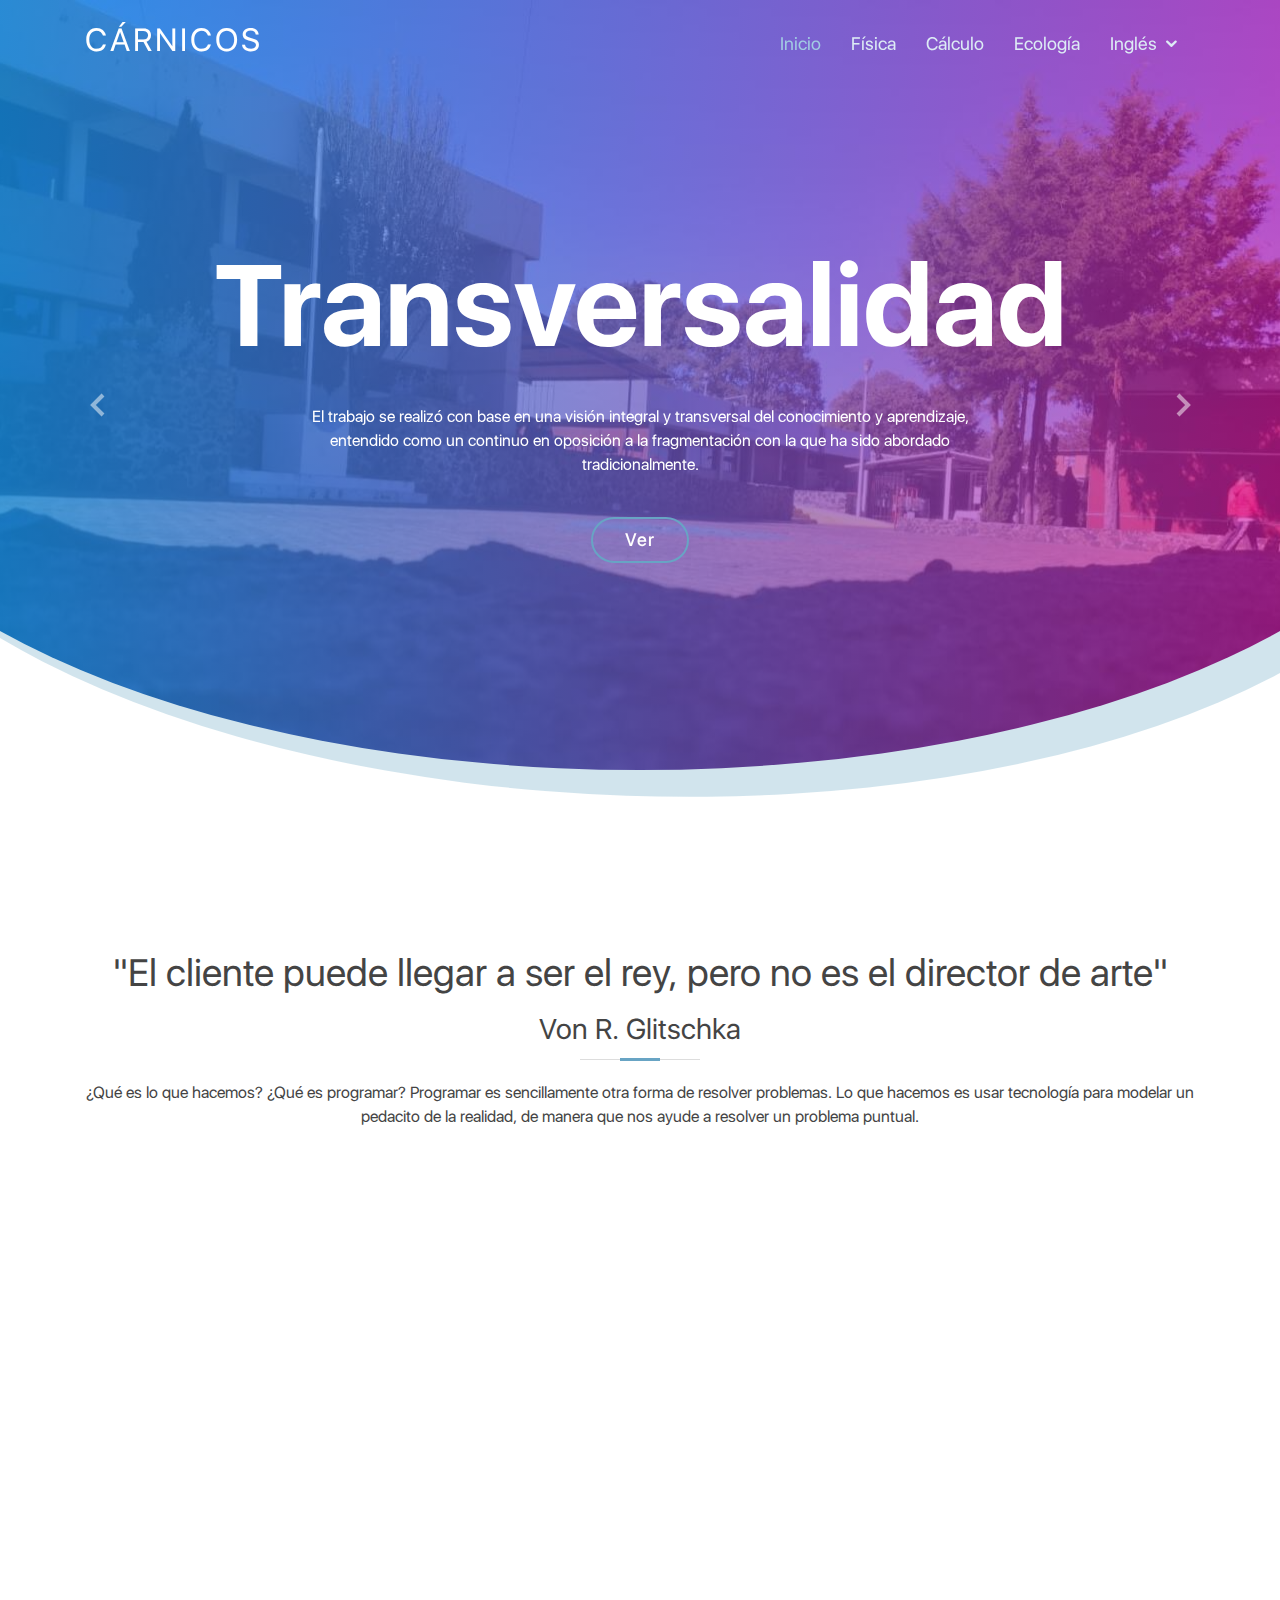
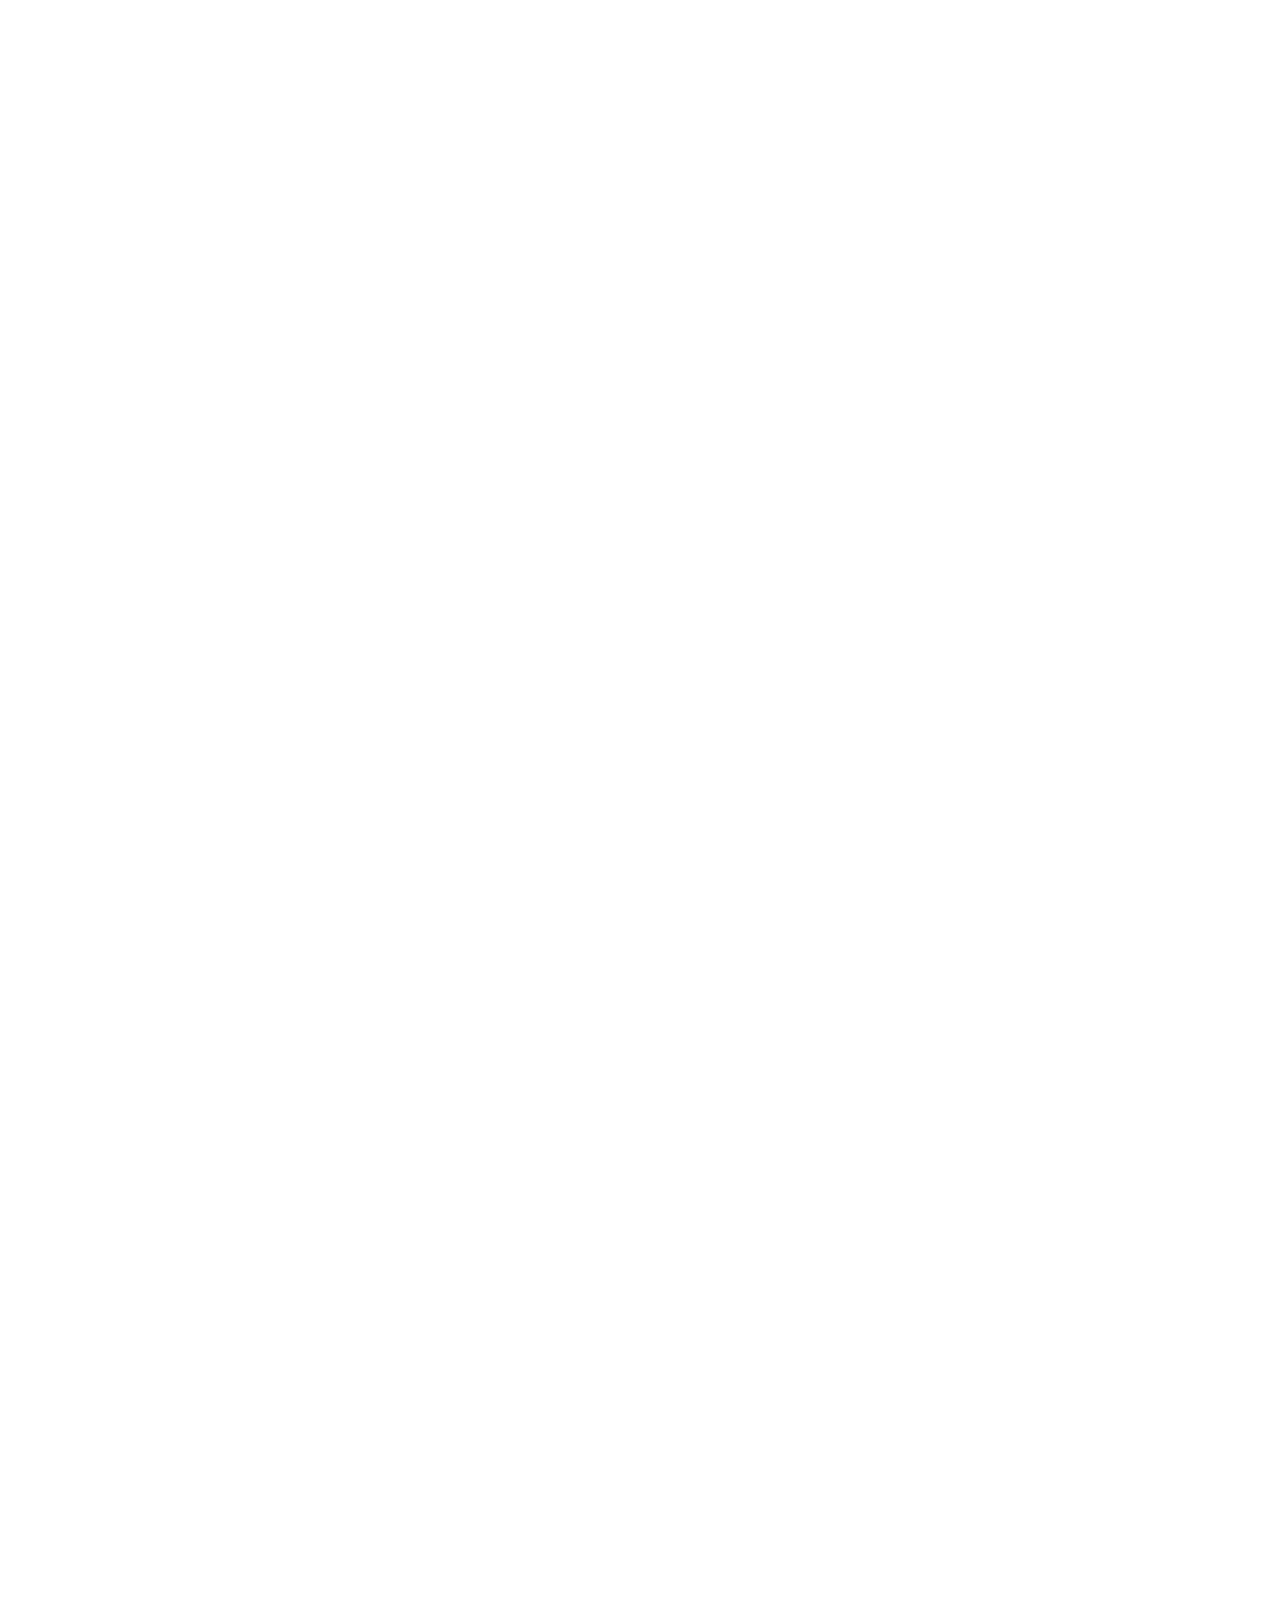
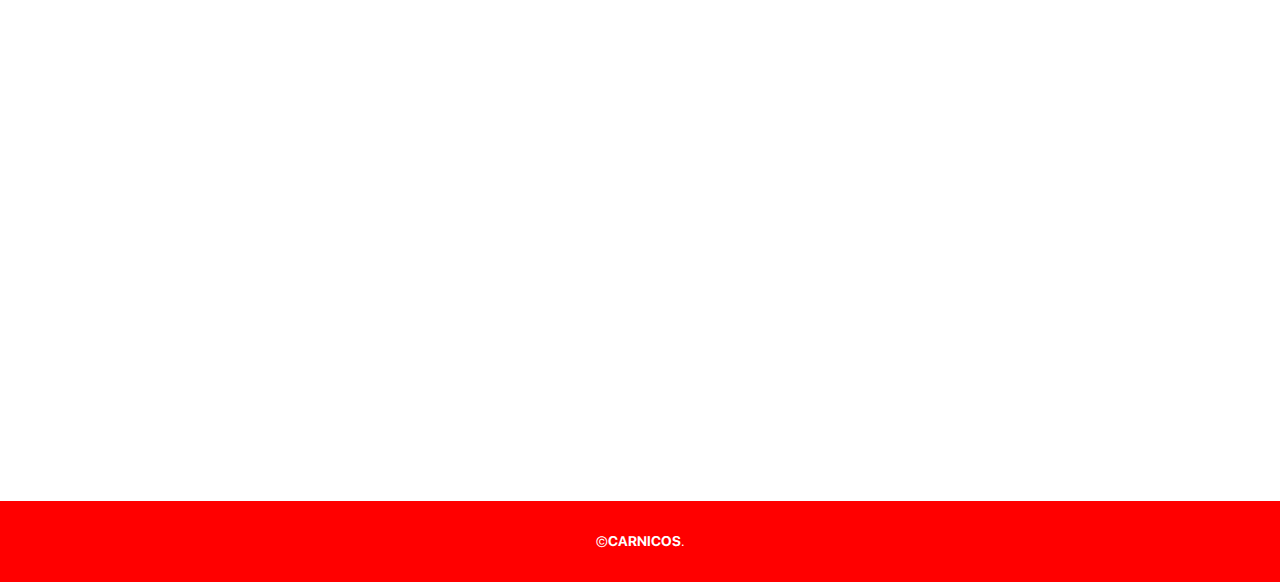
==== index.html @ 95647e9e "Add files via upload" ====
<!DOCTYPE html>
<html lang="es">
<head>
  <meta charset="utf-8">
  <meta name="theme-color" content="#ff0800cc">
  <meta content="width=device-width, initial-scale=1.0" name="viewport">
  <title>CÁRNICOS</title>
  <link href="assets/img/Cet.png" rel="icon">
  <link href="assets/img/apple-touch-icon.png" rel="apple-touch-icon">
  <link href="assets/vendor/bootstrap/css/bootstrap.css" rel="stylesheet">
  <link href="assets/vendor/animate.css/animate.min.css" rel="stylesheet">
  <link href="assets/vendor/icofont/icofont.min.css" rel="stylesheet">
  <link href="assets/vendor/boxicons/css/boxicons.min.css" rel="stylesheet">
  <link href="assets/vendor/venobox/venobox.css" rel="stylesheet">
  <link href="assets/vendor/owl.carousel/assets/owl.carousel.min.css" rel="stylesheet">
  <link href="assets/vendor/aos/aos.css" rel="stylesheet">
  <link href="assets/css/style.css" rel="stylesheet">
</head>
<body>
  <header id="header" class="fixed-top header-transparent">
    <div class="container">
      <div class="logo float-left">
        <h1 class="text-light"><a href="index.html"><span>CÁRNICOS</span></a></h1>
      </div>

      <nav class="nav-menu float-right d-none d-lg-block">
        <ul>
          <li class="active"><a href="index.html">Inicio</a></li>
          <li><a href="fisica.html">Física</a></li>
          <li><a href="cadif.html">Cálculo</a></li>
          <li><a href="ecology.html">Ecología</a></li>
          <li class="drop-down"><a href="#">Inglés</a>
            <ul>
              <li><a href="ingles.html">Inglés</a></li>
              <li><a href="commercial.html">Comercial</a></li>
              <li><a href="table.html">Tabla Comparativa</a></li>
              <li><a href="bloop.html">Blooper's</a></li>
            </ul>
          </li>
        </ul>
      </nav>
    </div>
  </header>
  <section id="hero" class="d-flex justify-cntent-center align-items-center">
    <div id="heroCarousel" class="container carousel carousel-fade" data-ride="carousel">
      <div class="carousel-item active">
        <div class="carousel-container">
          <h2 class="animated fadeInDown">Transversalidad</h2>
          <p class="animated fadeInUp">El trabajo se realizó con base en una visión integral y transversal del conocimiento y
            aprendizaje, entendido como un continuo en oposición a la fragmentación con la que ha sido
            abordado tradicionalmente.</p>
            <a href="carnicos.html" class="btn-get-started animated fadeInUp">Ver</a>
        </div>
      </div>
      <div class="carousel-item">
        <div class="carousel-container">
          <h2 class="animated fadeInDown">Cárnicos</h2>
          <p class="animated fadeInUp">Proyecto transversal de todos los 4tos semestres.</p>
        </div>
      </div>
      <div class="carousel-item">
        <div class="carousel-container">
          <h2 class="animated fadeInDown">CETis 167</h2>
          <p class="animated fadeInUp">Centro de Estudios Tecnológicos Industrial y de Servicio No. 167.</p>
          <a href="http://cetis167edu.com.mx" class="btn-get-started animated fadeInUp">Visitar</a>
        </div>
      </div>
      <a class="carousel-control-prev" href="#heroCarousel" role="button" data-slide="prev">
        <span class="carousel-control-prev-icon bx bx-chevron-left" aria-hidden="true"></span>
        <span class="sr-only">Previous</span>
      </a>
      <a class="carousel-control-next" href="#heroCarousel" role="button" data-slide="next">
        <span class="carousel-control-next-icon bx bx-chevron-right" aria-hidden="true"></span>
        <span class="sr-only">Next</span>
      </a>
    </div>
  </section>
  <main id="main">
    <section class="features">
      <div class="container">
        <div class="section-title">
          <h2>"El cliente puede llegar a ser el rey, pero no es el director de arte" <br><sub>Von R. Glitschka</sub></h2>
          <p>¿Qué es lo que hacemos? ¿Qué es programar?
            Programar es sencillamente otra forma de resolver problemas. Lo que hacemos es usar tecnología para modelar un 
            pedacito de la realidad, de manera que nos ayude a resolver un problema puntual.</p>
        </div>
        <div class="row" data-aos="fade-up">
          <div class="col-md-5">
            <img src="assets/img/features-1.svg" class="img-fluid" alt="">
          </div>
          <div class="col-md-7 pt-4"><br><hr>
            <h3>Programación</h3>
            <p class="font-italic">
              "La idea no es vivir para siempre, es crear algo que sí lo haga" <sub>Andy Warhol</sub>
            </p>
            <ul>  
              <li><i class="icofont-check"></i> Experimenta una alta satisfacción laboral.</li>
              <li><i class="icofont-check"></i> Disfruta de la seguridad laboral.</li><hr>
            </ul>
          </div>
        </div>
        <div class="row" data-aos="fade-up">
          <div class="col-md-5 order-1 order-md-2">
            <img src="assets/img/features-2.svg" class="img-fluid" alt="">
          </div>
          <div class="col-md-7 pt-5 order-2 order-md-1">
            <h3>Preparación de alimentos y bebidas</h3>
            <p class="font-italic">
              "La cocina es un lenguaje mediante el cual se puede expresar armonía, felicidad, belleza, poesía, complejidad, magia, humor, provocación, cultura"
            </p>
            <p>
              El Técnico en Preparación de Alimentos y Bebidas, desarrollará las competencias en: 
              preparación de alimentos y bebidas y servicios integrales, coordinación de eventos 
              turísticos, socioculturales, de negocios y procesos productivos independientes según las 
              necesidades del entorno.
            </p>
          </div>
        </div>
        <div class="row" data-aos="fade-up">
          <div class="col-md-5">
            <img src="assets/img/features-3.svg" class="img-fluid" alt="">
          </div>
          <div class="col-md-7 pt-5">
            <h3>Producción industrial de alimentos</h3>
            <p>El Técnico en Producción Industrial de Alimentos desarrollará las competencias en: proceso 
              de materias primas para la obtención de productos, conservación de alimentos, manejo en equipos 
              de laboratorio para identificación y análisis de alimentos, supervisión de procedimientos alimenticios, 
              permitiendo así el cumplimiento de las normas de calidad, ecología y salud requeridos en la Industria
               de la Transformación
          </div>
        </div>
        <div class="row" data-aos="fade-up">
          <div class="col-md-5 order-1 order-md-2">
            <img src="assets/img/features-4.svg" class="img-fluid" alt="">
          </div>
          <div class="col-md-7 pt-5 order-2 order-md-1">
            <h3>Ofimática</h3>
            <p class="font-italic">
              "No temo a los ordenadores; lo que temo es quedarme sin ellos" <sub>-- Isaac Asimov.</sub>
            </p>
            <p>
              La carrera de Técnico en ofimática ofrece las competencias profesionales que permiten al estudiante
               realizar actividades dirigidas a obtener y gestionar información de manera digital, mediante el uso 
               eficaz y eficiente de los recursos informáticos disponibles con la finalidad de satisfacer las necesidades
                y requerimientos del cliente.
            </p>
          </div>
        </div>
      </div>
    </section>
    <section class="services">
      <div class="container">
        <div class="row">
          <div class="col-md-6 col-lg-3 d-flex align-items-stretch" data-aos="fade-up">
            <div class="icon-box icon-box-pink">
              <div class="icon"><i class="icofont-atom"></i></div>
              <h4 class="title"><a href="">Física</a></h4>
              <p class="description">Formulario con la tabla de magnitudes fundamentales</p>
            </div>
          </div>
          <div class="col-md-6 col-lg-3 d-flex align-items-stretch" data-aos="fade-up" data-aos-delay="200">
            <div class="icon-box icon-box-green">
              <div class="icon"><i class="icofont-math"></i></div>
              <h4 class="title"><a href="">Calculo Diferencial</a></h4>
              <p class="description">Formulario en base a las derivadas e integrales</p>
            </div>
          </div>
          <div class="col-md-6 col-lg-3 d-flex align-items-stretch" data-aos="fade-up" data-aos-delay="200">
            <div class="icon-box icon-box-blue">
              <div class="icon"><i class="icofont-leaf"></i></div>
              <h4 class="title"><a href="">Ecología</a></h4>
              <p class="description">Investigación del "Impacto ambiental ganadero en México (Orientado a Cárnicos)"</p>
            </div>
          </div>
          <div class="col-md-6 col-lg-3 d-flex align-items-stretch" data-aos="fade-up" data-aos-delay="100">
            <div class="icon-box icon-box-cyan">
              <div class="icon"><i class="icofont-racing-flag-alt"></i></div>
              <h4 class="title"><a href="ingles.html">Inglés</a></h4>
              <p class="description">Cuadro comparativo, Comercial, blooper's, utilizando comparatives</p>
            </div>
          </div>
        </div>
      </div>
    </section>
    <section class="services">
      <div class="container">
        <div class="row">
          <div class="col-md-6 col-lg-3 d-flex align-items-stretch" data-aos="fade-up">
            <div class="icon-box icon-box-cyan">
              <div class="icon"><i class="icofont-code"></i></div>
              <h4 class="title"><a href="">Programación</a></h4>
              <p class="description">"La idea no es vivir para siempre, es crear algo que sí lo haga"</p>
            </div>
          </div>
          <div class="col-md-6 col-lg-3 d-flex align-items-stretch" data-aos="fade-up" data-aos-delay="200">
            <div class="icon-box icon-box-blue">
              <div class="icon"><i class="icofont-food-basket"></i></div>
              <h4 class="title"><a href="prinal.html">Preparación de alimentos y bebidas</a></h4>
              <p class="description">"La cocina es un lenguaje mediante el cual se puede expresar magia, humor, provocación, cultura"</p>
            </div>
          </div>
          <div class="col-md-6 col-lg-3 d-flex align-items-stretch" data-aos="fade-up" data-aos-delay="200">
            <div class="icon-box icon-box-green">
              <div class="icon"><i class="icofont-architecture"></i></div>
              <h4 class="title"><a href="">Producción industrial de alimentos</a></h4>
              <p class="description">La vida es una reacción química que sólo requiere de equilibrio</p>
            </div>
          </div>
          <div class="col-md-6 col-lg-3 d-flex align-items-stretch" data-aos="fade-up" data-aos-delay="100">
            <div class="icon-box icon-box-pink">
              <div class="icon"><i class="icofont-computer"></i></div>
              <h4 class="title"><a href="ofim.html">Ofimática</a></h4>
              <p class="description">"No temo a los ordenadores; lo que temo es quedarme sin ellos"</p>
            </div>
          </div>
        </div>
      </div>
    </section>
  </main>
  <footer id="footer" data-aos-easing="ease-in-out" data-aos-duration="500">
    <div class="container">
      <div class="copyright">
        &copy;<strong><span>CARNICOS</span></strong>.
      </div>
    </div>
  </footer>
  <a href="#" class="back-to-top"><i class="icofont-simple-up"></i></a>
  <script src="assets/vendor/jquery/jquery.min.js"></script>
  <script src="assets/vendor/bootstrap/js/bootstrap.bundle.min.js"></script>
  <script src="assets/vendor/jquery.easing/jquery.easing.min.js"></script>
  <script src="assets/vendor/venobox/venobox.min.js"></script>
  <script src="assets/vendor/waypoints/jquery.waypoints.min.js"></script>
  <script src="assets/vendor/counterup/counterup.min.js"></script>
  <script src="assets/vendor/owl.carousel/owl.carousel.min.js"></script>
  <script src="assets/vendor/isotope-layout/isotope.pkgd.min.js"></script>
  <script src="assets/vendor/aos/aos.js"></script>
  <script src="assets/js/main.js"></script>

</body>

</html>
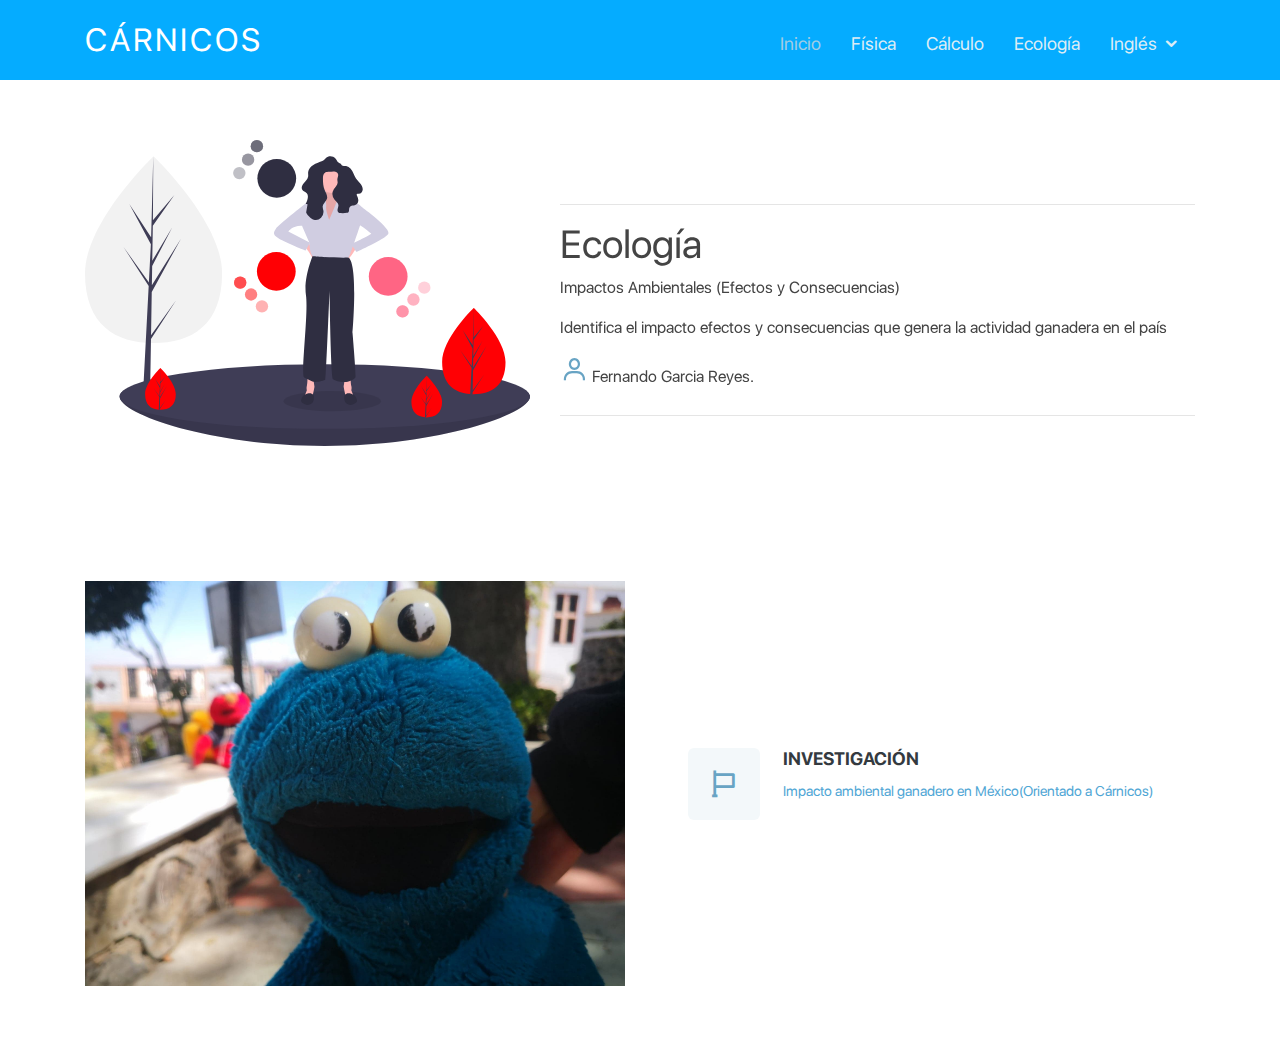
==== commit 59c304dd: "Update index.html" ====
--- a/index.html
+++ b/index.html
@@ -17,7 +17,7 @@
   <link href="assets/css/style.css" rel="stylesheet">
 </head>
 <body>
-  <header id="header" class="fixed-top header-transparent">
+  <header id="header" class="fixed-top header">
     <div class="container">
       <div class="logo float-left">
         <h1 class="text-light"><a href="index.html"><span>CÁRNICOS</span></a></h1>
@@ -41,189 +41,43 @@
       </nav>
     </div>
   </header>
-  <section id="hero" class="d-flex justify-cntent-center align-items-center">
-    <div id="heroCarousel" class="container carousel carousel-fade" data-ride="carousel">
-      <div class="carousel-item active">
-        <div class="carousel-container">
-          <h2 class="animated fadeInDown">Transversalidad</h2>
-          <p class="animated fadeInUp">El trabajo se realizó con base en una visión integral y transversal del conocimiento y
-            aprendizaje, entendido como un continuo en oposición a la fragmentación con la que ha sido
-            abordado tradicionalmente.</p>
-            <a href="carnicos.html" class="btn-get-started animated fadeInUp">Ver</a>
-        </div>
-      </div>
-      <div class="carousel-item">
-        <div class="carousel-container">
-          <h2 class="animated fadeInDown">Cárnicos</h2>
-          <p class="animated fadeInUp">Proyecto transversal de todos los 4tos semestres.</p>
-        </div>
-      </div>
-      <div class="carousel-item">
-        <div class="carousel-container">
-          <h2 class="animated fadeInDown">CETis 167</h2>
-          <p class="animated fadeInUp">Centro de Estudios Tecnológicos Industrial y de Servicio No. 167.</p>
-          <a href="http://cetis167edu.com.mx" class="btn-get-started animated fadeInUp">Visitar</a>
-        </div>
-      </div>
-      <a class="carousel-control-prev" href="#heroCarousel" role="button" data-slide="prev">
-        <span class="carousel-control-prev-icon bx bx-chevron-left" aria-hidden="true"></span>
-        <span class="sr-only">Previous</span>
-      </a>
-      <a class="carousel-control-next" href="#heroCarousel" role="button" data-slide="next">
-        <span class="carousel-control-next-icon bx bx-chevron-right" aria-hidden="true"></span>
-        <span class="sr-only">Next</span>
-      </a>
-    </div>
-  </section>
   <main id="main">
-    <section class="features">
-      <div class="container">
-        <div class="section-title">
-          <h2>"El cliente puede llegar a ser el rey, pero no es el director de arte" <br><sub>Von R. Glitschka</sub></h2>
-          <p>¿Qué es lo que hacemos? ¿Qué es programar?
-            Programar es sencillamente otra forma de resolver problemas. Lo que hacemos es usar tecnología para modelar un 
-            pedacito de la realidad, de manera que nos ayude a resolver un problema puntual.</p>
-        </div>
-        <div class="row" data-aos="fade-up">
-          <div class="col-md-5">
-            <img src="assets/img/features-1.svg" class="img-fluid" alt="">
+      <section class="features">
+          <div class="container">
+            <div class="row" data-aos="fade-up">
+                <div class="col-md-5">
+                  <img src="assets/img/features-8.svg" class="img-fluid" alt="">
+                </div>
+                <div class="col-md-7 pt-4"><br><hr>
+                  <h3>Ecología</h3>
+                <p>Impactos Ambientales (Efectos y Consecuencias)</p>
+                <p>Identifica el impacto efectos y
+                  consecuencias que genera la actividad
+                  ganadera en el país </p>
+                  <ul>
+                    <li><i class="bx bx-user"></i>Fernando Garcia Reyes.</li><hr>
+                  </ul>
+                </div>
+              </div>
           </div>
-          <div class="col-md-7 pt-4"><br><hr>
-            <h3>Programación</h3>
-            <p class="font-italic">
-              "La idea no es vivir para siempre, es crear algo que sí lo haga" <sub>Andy Warhol</sub>
-            </p>
-            <ul>  
-              <li><i class="icofont-check"></i> Experimenta una alta satisfacción laboral.</li>
-              <li><i class="icofont-check"></i> Disfruta de la seguridad laboral.</li><hr>
-            </ul>
+      </section>
+      <section class="why-us section-bg3" data-aos="fade-up" date-aos-delay="200">
+        <div class="container">
+          <div class="row">
+            <div class="col-lg-6 video-box">
+             <a href="https://docs.google.com/document/d/1Q-r9ONNCWfu_FBhyY3zJex_9R5BcoL_VbKIXXZjTY5g/edit?usp=sharing"><img src="assets/img/Comer.png" class="img-fluid" alt=""></a>
+            </div>
+            <div class="col-lg-6 d-flex flex-column justify-content-center p-5">
+              <div class="icon-box">
+                <div class="icon"><i class="bx bx-flag"></i></div>
+                <h4 class="title"><a href="">Investigación</a></h4>
+                <p class="description"><a href="assets/img/media/Morado.pdf">Impacto ambiental ganadero en México(Orientado a Cárnicos)</a></p>
+                
+              </div>
           </div>
         </div>
-        <div class="row" data-aos="fade-up">
-          <div class="col-md-5 order-1 order-md-2">
-            <img src="assets/img/features-2.svg" class="img-fluid" alt="">
-          </div>
-          <div class="col-md-7 pt-5 order-2 order-md-1">
-            <h3>Preparación de alimentos y bebidas</h3>
-            <p class="font-italic">
-              "La cocina es un lenguaje mediante el cual se puede expresar armonía, felicidad, belleza, poesía, complejidad, magia, humor, provocación, cultura"
-            </p>
-            <p>
-              El Técnico en Preparación de Alimentos y Bebidas, desarrollará las competencias en: 
-              preparación de alimentos y bebidas y servicios integrales, coordinación de eventos 
-              turísticos, socioculturales, de negocios y procesos productivos independientes según las 
-              necesidades del entorno.
-            </p>
-          </div>
-        </div>
-        <div class="row" data-aos="fade-up">
-          <div class="col-md-5">
-            <img src="assets/img/features-3.svg" class="img-fluid" alt="">
-          </div>
-          <div class="col-md-7 pt-5">
-            <h3>Producción industrial de alimentos</h3>
-            <p>El Técnico en Producción Industrial de Alimentos desarrollará las competencias en: proceso 
-              de materias primas para la obtención de productos, conservación de alimentos, manejo en equipos 
-              de laboratorio para identificación y análisis de alimentos, supervisión de procedimientos alimenticios, 
-              permitiendo así el cumplimiento de las normas de calidad, ecología y salud requeridos en la Industria
-               de la Transformación
-          </div>
-        </div>
-        <div class="row" data-aos="fade-up">
-          <div class="col-md-5 order-1 order-md-2">
-            <img src="assets/img/features-4.svg" class="img-fluid" alt="">
-          </div>
-          <div class="col-md-7 pt-5 order-2 order-md-1">
-            <h3>Ofimática</h3>
-            <p class="font-italic">
-              "No temo a los ordenadores; lo que temo es quedarme sin ellos" <sub>-- Isaac Asimov.</sub>
-            </p>
-            <p>
-              La carrera de Técnico en ofimática ofrece las competencias profesionales que permiten al estudiante
-               realizar actividades dirigidas a obtener y gestionar información de manera digital, mediante el uso 
-               eficaz y eficiente de los recursos informáticos disponibles con la finalidad de satisfacer las necesidades
-                y requerimientos del cliente.
-            </p>
-          </div>
-        </div>
-      </div>
-    </section>
-    <section class="services">
-      <div class="container">
-        <div class="row">
-          <div class="col-md-6 col-lg-3 d-flex align-items-stretch" data-aos="fade-up">
-            <div class="icon-box icon-box-pink">
-              <div class="icon"><i class="icofont-atom"></i></div>
-              <h4 class="title"><a href="">Física</a></h4>
-              <p class="description">Formulario con la tabla de magnitudes fundamentales</p>
-            </div>
-          </div>
-          <div class="col-md-6 col-lg-3 d-flex align-items-stretch" data-aos="fade-up" data-aos-delay="200">
-            <div class="icon-box icon-box-green">
-              <div class="icon"><i class="icofont-math"></i></div>
-              <h4 class="title"><a href="">Calculo Diferencial</a></h4>
-              <p class="description">Formulario en base a las derivadas e integrales</p>
-            </div>
-          </div>
-          <div class="col-md-6 col-lg-3 d-flex align-items-stretch" data-aos="fade-up" data-aos-delay="200">
-            <div class="icon-box icon-box-blue">
-              <div class="icon"><i class="icofont-leaf"></i></div>
-              <h4 class="title"><a href="">Ecología</a></h4>
-              <p class="description">Investigación del "Impacto ambiental ganadero en México (Orientado a Cárnicos)"</p>
-            </div>
-          </div>
-          <div class="col-md-6 col-lg-3 d-flex align-items-stretch" data-aos="fade-up" data-aos-delay="100">
-            <div class="icon-box icon-box-cyan">
-              <div class="icon"><i class="icofont-racing-flag-alt"></i></div>
-              <h4 class="title"><a href="ingles.html">Inglés</a></h4>
-              <p class="description">Cuadro comparativo, Comercial, blooper's, utilizando comparatives</p>
-            </div>
-          </div>
-        </div>
-      </div>
-    </section>
-    <section class="services">
-      <div class="container">
-        <div class="row">
-          <div class="col-md-6 col-lg-3 d-flex align-items-stretch" data-aos="fade-up">
-            <div class="icon-box icon-box-cyan">
-              <div class="icon"><i class="icofont-code"></i></div>
-              <h4 class="title"><a href="">Programación</a></h4>
-              <p class="description">"La idea no es vivir para siempre, es crear algo que sí lo haga"</p>
-            </div>
-          </div>
-          <div class="col-md-6 col-lg-3 d-flex align-items-stretch" data-aos="fade-up" data-aos-delay="200">
-            <div class="icon-box icon-box-blue">
-              <div class="icon"><i class="icofont-food-basket"></i></div>
-              <h4 class="title"><a href="prinal.html">Preparación de alimentos y bebidas</a></h4>
-              <p class="description">"La cocina es un lenguaje mediante el cual se puede expresar magia, humor, provocación, cultura"</p>
-            </div>
-          </div>
-          <div class="col-md-6 col-lg-3 d-flex align-items-stretch" data-aos="fade-up" data-aos-delay="200">
-            <div class="icon-box icon-box-green">
-              <div class="icon"><i class="icofont-architecture"></i></div>
-              <h4 class="title"><a href="">Producción industrial de alimentos</a></h4>
-              <p class="description">La vida es una reacción química que sólo requiere de equilibrio</p>
-            </div>
-          </div>
-          <div class="col-md-6 col-lg-3 d-flex align-items-stretch" data-aos="fade-up" data-aos-delay="100">
-            <div class="icon-box icon-box-pink">
-              <div class="icon"><i class="icofont-computer"></i></div>
-              <h4 class="title"><a href="ofim.html">Ofimática</a></h4>
-              <p class="description">"No temo a los ordenadores; lo que temo es quedarme sin ellos"</p>
-            </div>
-          </div>
-        </div>
-      </div>
-    </section>
+      </section>
   </main>
-  <footer id="footer" data-aos-easing="ease-in-out" data-aos-duration="500">
-    <div class="container">
-      <div class="copyright">
-        &copy;<strong><span>CARNICOS</span></strong>.
-      </div>
-    </div>
-  </footer>
   <a href="#" class="back-to-top"><i class="icofont-simple-up"></i></a>
   <script src="assets/vendor/jquery/jquery.min.js"></script>
   <script src="assets/vendor/bootstrap/js/bootstrap.bundle.min.js"></script>
@@ -234,8 +88,9 @@
   <script src="assets/vendor/owl.carousel/owl.carousel.min.js"></script>
   <script src="assets/vendor/isotope-layout/isotope.pkgd.min.js"></script>
   <script src="assets/vendor/aos/aos.js"></script>
+  <script src="assets/js/cards.js"></script>
   <script src="assets/js/main.js"></script>
 
 </body>
 
-</html>+</html>
--- a/assets/css/style.css
+++ b/assets/css/style.css
@@ -481,7 +481,9 @@
   background-color: #00f7ff;
   height: 500px;
 }
-
+.sectionbg3{
+  background-color: #fff;
+}
 .section-title {
   text-align: center;
   padding-bottom: 30px;
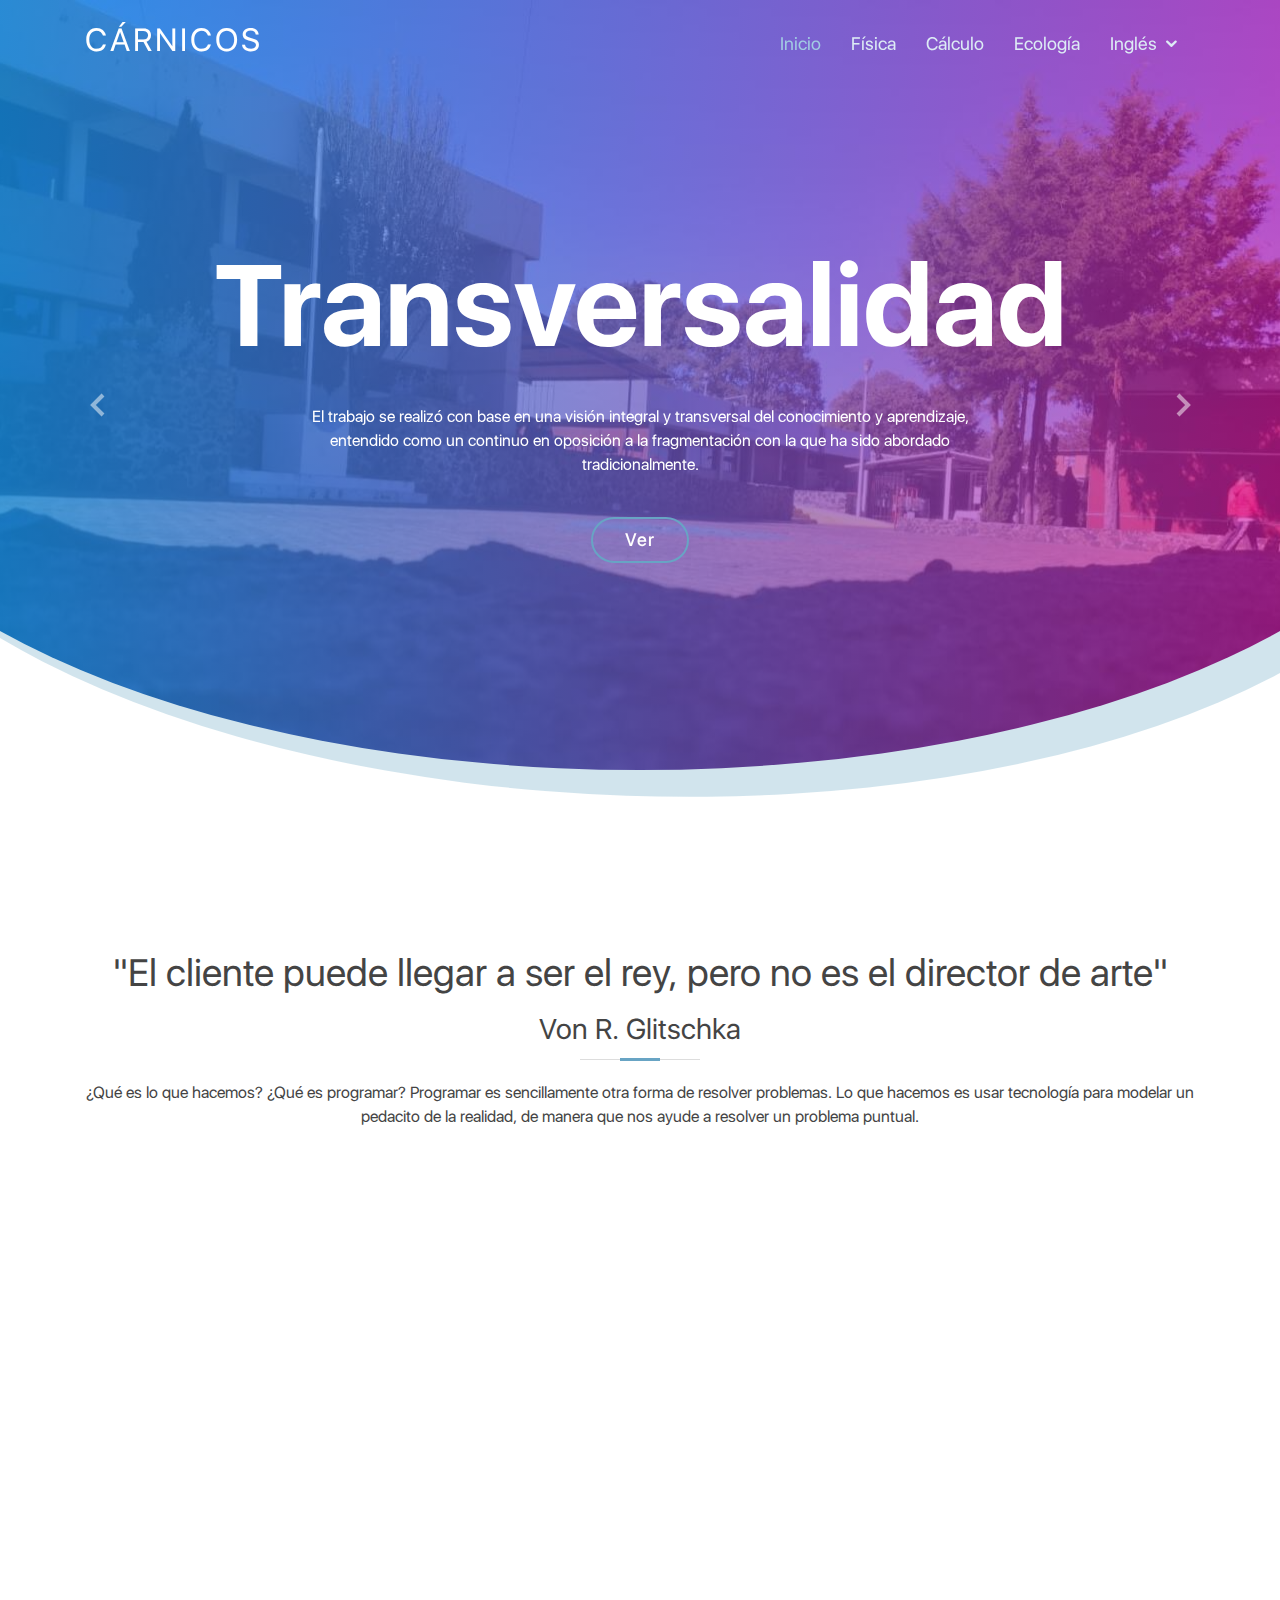
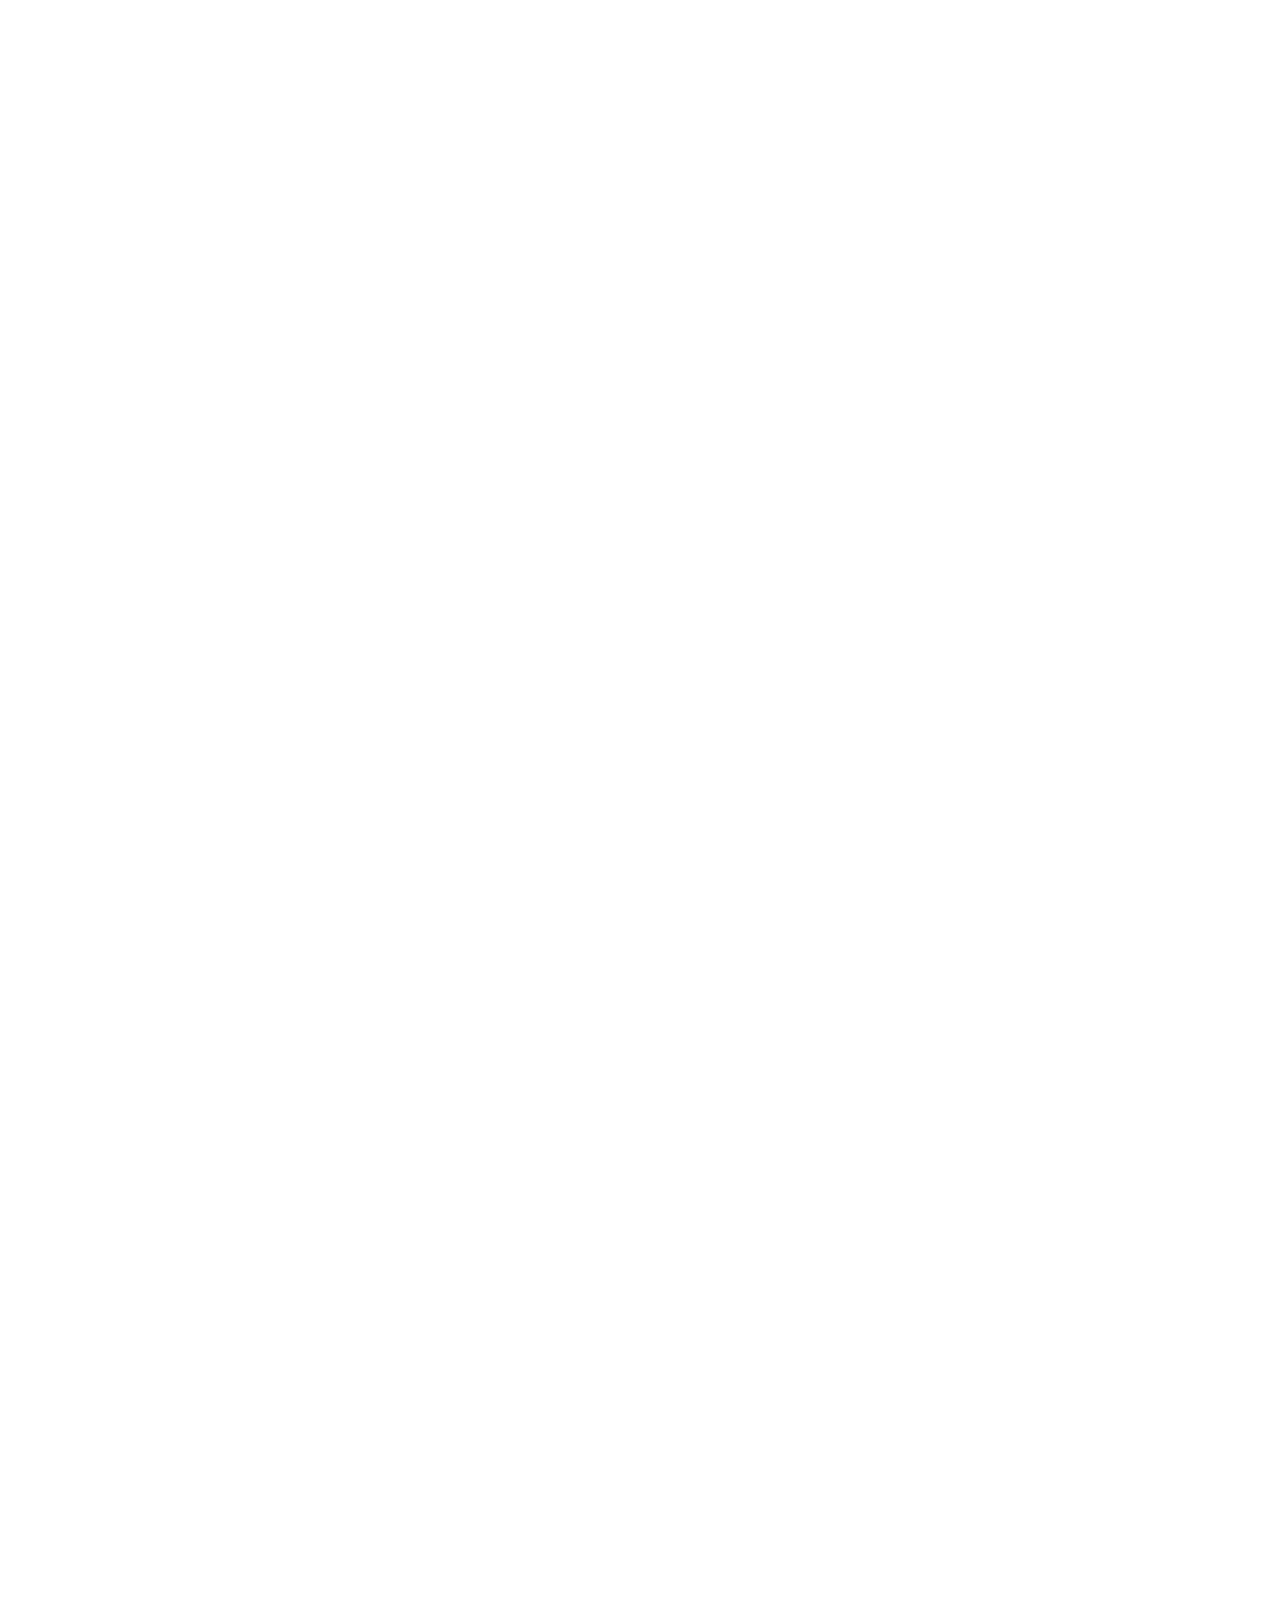
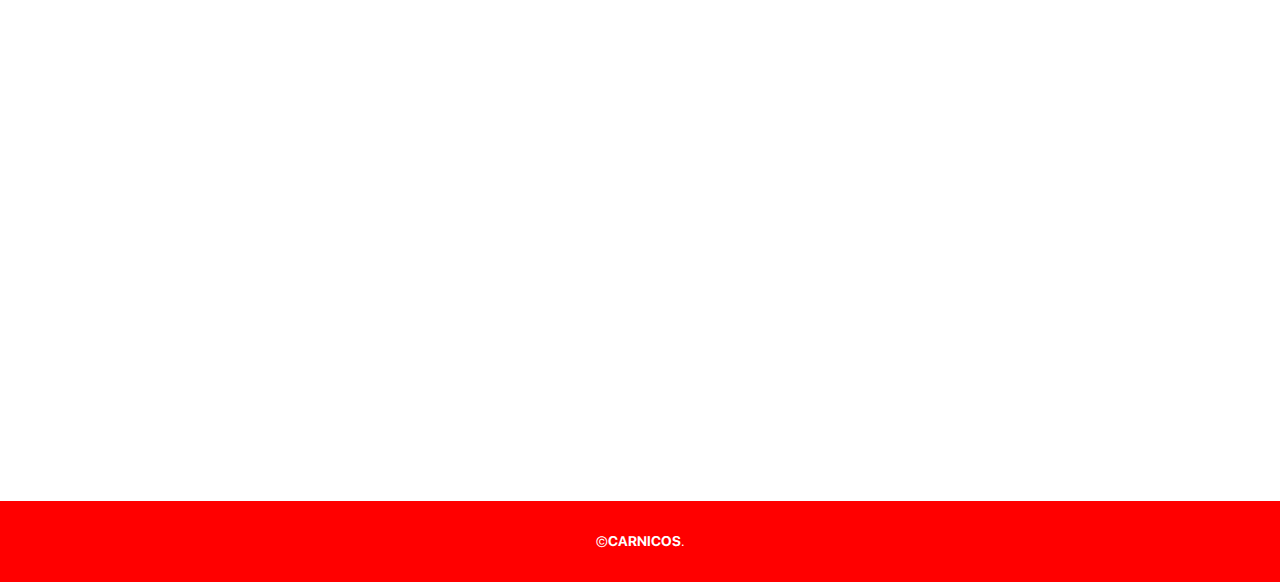
==== commit 7e82820e: "Update index.html" ====
--- a/index.html
+++ b/index.html
@@ -17,7 +17,7 @@
   <link href="assets/css/style.css" rel="stylesheet">
 </head>
 <body>
-  <header id="header" class="fixed-top header">
+  <header id="header" class="fixed-top header-transparent">
     <div class="container">
       <div class="logo float-left">
         <h1 class="text-light"><a href="index.html"><span>CÁRNICOS</span></a></h1>
@@ -41,43 +41,189 @@
       </nav>
     </div>
   </header>
+  <section id="hero" class="d-flex justify-cntent-center align-items-center">
+    <div id="heroCarousel" class="container carousel carousel-fade" data-ride="carousel">
+      <div class="carousel-item active">
+        <div class="carousel-container">
+          <h2 class="animated fadeInDown">Transversalidad</h2>
+          <p class="animated fadeInUp">El trabajo se realizó con base en una visión integral y transversal del conocimiento y
+            aprendizaje, entendido como un continuo en oposición a la fragmentación con la que ha sido
+            abordado tradicionalmente.</p>
+            <a href="carnicos.html" class="btn-get-started animated fadeInUp">Ver</a>
+        </div>
+      </div>
+      <div class="carousel-item">
+        <div class="carousel-container">
+          <h2 class="animated fadeInDown">Cárnicos</h2>
+          <p class="animated fadeInUp">Proyecto transversal de todos los 4tos semestres.</p>
+        </div>
+      </div>
+      <div class="carousel-item">
+        <div class="carousel-container">
+          <h2 class="animated fadeInDown">CETis 167</h2>
+          <p class="animated fadeInUp">Centro de Estudios Tecnológicos Industrial y de Servicio No. 167.</p>
+          <a href="http://cetis167edu.com.mx" class="btn-get-started animated fadeInUp">Visitar</a>
+        </div>
+      </div>
+      <a class="carousel-control-prev" href="#heroCarousel" role="button" data-slide="prev">
+        <span class="carousel-control-prev-icon bx bx-chevron-left" aria-hidden="true"></span>
+        <span class="sr-only">Previous</span>
+      </a>
+      <a class="carousel-control-next" href="#heroCarousel" role="button" data-slide="next">
+        <span class="carousel-control-next-icon bx bx-chevron-right" aria-hidden="true"></span>
+        <span class="sr-only">Next</span>
+      </a>
+    </div>
+  </section>
   <main id="main">
-      <section class="features">
-          <div class="container">
-            <div class="row" data-aos="fade-up">
-                <div class="col-md-5">
-                  <img src="assets/img/features-8.svg" class="img-fluid" alt="">
-                </div>
-                <div class="col-md-7 pt-4"><br><hr>
-                  <h3>Ecología</h3>
-                <p>Impactos Ambientales (Efectos y Consecuencias)</p>
-                <p>Identifica el impacto efectos y
-                  consecuencias que genera la actividad
-                  ganadera en el país </p>
-                  <ul>
-                    <li><i class="bx bx-user"></i>Fernando Garcia Reyes.</li><hr>
-                  </ul>
-                </div>
-              </div>
-          </div>
-      </section>
-      <section class="why-us section-bg3" data-aos="fade-up" date-aos-delay="200">
-        <div class="container">
-          <div class="row">
-            <div class="col-lg-6 video-box">
-             <a href="https://docs.google.com/document/d/1Q-r9ONNCWfu_FBhyY3zJex_9R5BcoL_VbKIXXZjTY5g/edit?usp=sharing"><img src="assets/img/Comer.png" class="img-fluid" alt=""></a>
-            </div>
-            <div class="col-lg-6 d-flex flex-column justify-content-center p-5">
-              <div class="icon-box">
-                <div class="icon"><i class="bx bx-flag"></i></div>
-                <h4 class="title"><a href="">Investigación</a></h4>
-                <p class="description"><a href="assets/img/media/Morado.pdf">Impacto ambiental ganadero en México(Orientado a Cárnicos)</a></p>
-                
-              </div>
-          </div>
-        </div>
-      </section>
+    <section class="features">
+      <div class="container">
+        <div class="section-title">
+          <h2>"El cliente puede llegar a ser el rey, pero no es el director de arte" <br><sub>Von R. Glitschka</sub></h2>
+          <p>¿Qué es lo que hacemos? ¿Qué es programar?
+            Programar es sencillamente otra forma de resolver problemas. Lo que hacemos es usar tecnología para modelar un 
+            pedacito de la realidad, de manera que nos ayude a resolver un problema puntual.</p>
+        </div>
+        <div class="row" data-aos="fade-up">
+          <div class="col-md-5">
+            <img src="assets/img/features-1.svg" class="img-fluid" alt="">
+          </div>
+          <div class="col-md-7 pt-4"><br><hr>
+            <h3>Programación</h3>
+            <p class="font-italic">
+              "La idea no es vivir para siempre, es crear algo que sí lo haga" <sub>Andy Warhol</sub>
+            </p>
+            <ul>  
+              <li><i class="icofont-check"></i> Experimenta una alta satisfacción laboral.</li>
+              <li><i class="icofont-check"></i> Disfruta de la seguridad laboral.</li><hr>
+            </ul>
+          </div>
+        </div>
+        <div class="row" data-aos="fade-up">
+          <div class="col-md-5 order-1 order-md-2">
+            <img src="assets/img/features-2.svg" class="img-fluid" alt="">
+          </div>
+          <div class="col-md-7 pt-5 order-2 order-md-1">
+            <h3>Preparación de alimentos y bebidas</h3>
+            <p class="font-italic">
+              "La cocina es un lenguaje mediante el cual se puede expresar armonía, felicidad, belleza, poesía, complejidad, magia, humor, provocación, cultura"
+            </p>
+            <p>
+              El Técnico en Preparación de Alimentos y Bebidas, desarrollará las competencias en: 
+              preparación de alimentos y bebidas y servicios integrales, coordinación de eventos 
+              turísticos, socioculturales, de negocios y procesos productivos independientes según las 
+              necesidades del entorno.
+            </p>
+          </div>
+        </div>
+        <div class="row" data-aos="fade-up">
+          <div class="col-md-5">
+            <img src="assets/img/features-3.svg" class="img-fluid" alt="">
+          </div>
+          <div class="col-md-7 pt-5">
+            <h3>Producción industrial de alimentos</h3>
+            <p>El Técnico en Producción Industrial de Alimentos desarrollará las competencias en: proceso 
+              de materias primas para la obtención de productos, conservación de alimentos, manejo en equipos 
+              de laboratorio para identificación y análisis de alimentos, supervisión de procedimientos alimenticios, 
+              permitiendo así el cumplimiento de las normas de calidad, ecología y salud requeridos en la Industria
+               de la Transformación
+          </div>
+        </div>
+        <div class="row" data-aos="fade-up">
+          <div class="col-md-5 order-1 order-md-2">
+            <img src="assets/img/features-4.svg" class="img-fluid" alt="">
+          </div>
+          <div class="col-md-7 pt-5 order-2 order-md-1">
+            <h3>Ofimática</h3>
+            <p class="font-italic">
+              "No temo a los ordenadores; lo que temo es quedarme sin ellos" <sub>-- Isaac Asimov.</sub>
+            </p>
+            <p>
+              La carrera de Técnico en ofimática ofrece las competencias profesionales que permiten al estudiante
+               realizar actividades dirigidas a obtener y gestionar información de manera digital, mediante el uso 
+               eficaz y eficiente de los recursos informáticos disponibles con la finalidad de satisfacer las necesidades
+                y requerimientos del cliente.
+            </p>
+          </div>
+        </div>
+      </div>
+    </section>
+    <section class="services">
+      <div class="container">
+        <div class="row">
+          <div class="col-md-6 col-lg-3 d-flex align-items-stretch" data-aos="fade-up">
+            <div class="icon-box icon-box-pink">
+              <div class="icon"><i class="icofont-atom"></i></div>
+              <h4 class="title"><a href="">Física</a></h4>
+              <p class="description">Formulario con la tabla de magnitudes fundamentales</p>
+            </div>
+          </div>
+          <div class="col-md-6 col-lg-3 d-flex align-items-stretch" data-aos="fade-up" data-aos-delay="200">
+            <div class="icon-box icon-box-green">
+              <div class="icon"><i class="icofont-math"></i></div>
+              <h4 class="title"><a href="">Calculo Diferencial</a></h4>
+              <p class="description">Formulario en base a las derivadas e integrales</p>
+            </div>
+          </div>
+          <div class="col-md-6 col-lg-3 d-flex align-items-stretch" data-aos="fade-up" data-aos-delay="200">
+            <div class="icon-box icon-box-blue">
+              <div class="icon"><i class="icofont-leaf"></i></div>
+              <h4 class="title"><a href="">Ecología</a></h4>
+              <p class="description">Investigación del "Impacto ambiental ganadero en México (Orientado a Cárnicos)"</p>
+            </div>
+          </div>
+          <div class="col-md-6 col-lg-3 d-flex align-items-stretch" data-aos="fade-up" data-aos-delay="100">
+            <div class="icon-box icon-box-cyan">
+              <div class="icon"><i class="icofont-racing-flag-alt"></i></div>
+              <h4 class="title"><a href="ingles.html">Inglés</a></h4>
+              <p class="description">Cuadro comparativo, Comercial, blooper's, utilizando comparatives</p>
+            </div>
+          </div>
+        </div>
+      </div>
+    </section>
+    <section class="services">
+      <div class="container">
+        <div class="row">
+          <div class="col-md-6 col-lg-3 d-flex align-items-stretch" data-aos="fade-up">
+            <div class="icon-box icon-box-cyan">
+              <div class="icon"><i class="icofont-code"></i></div>
+              <h4 class="title"><a href="">Programación</a></h4>
+              <p class="description">"La idea no es vivir para siempre, es crear algo que sí lo haga"</p>
+            </div>
+          </div>
+          <div class="col-md-6 col-lg-3 d-flex align-items-stretch" data-aos="fade-up" data-aos-delay="200">
+            <div class="icon-box icon-box-blue">
+              <div class="icon"><i class="icofont-food-basket"></i></div>
+              <h4 class="title"><a href="prinal.html">Preparación de alimentos y bebidas</a></h4>
+              <p class="description">"La cocina es un lenguaje mediante el cual se puede expresar magia, humor, provocación, cultura"</p>
+            </div>
+          </div>
+          <div class="col-md-6 col-lg-3 d-flex align-items-stretch" data-aos="fade-up" data-aos-delay="200">
+            <div class="icon-box icon-box-green">
+              <div class="icon"><i class="icofont-architecture"></i></div>
+              <h4 class="title"><a href="">Producción industrial de alimentos</a></h4>
+              <p class="description">La vida es una reacción química que sólo requiere de equilibrio</p>
+            </div>
+          </div>
+          <div class="col-md-6 col-lg-3 d-flex align-items-stretch" data-aos="fade-up" data-aos-delay="100">
+            <div class="icon-box icon-box-pink">
+              <div class="icon"><i class="icofont-computer"></i></div>
+              <h4 class="title"><a href="ofim.html">Ofimática</a></h4>
+              <p class="description">"No temo a los ordenadores; lo que temo es quedarme sin ellos"</p>
+            </div>
+          </div>
+        </div>
+      </div>
+    </section>
   </main>
+  <footer id="footer" data-aos-easing="ease-in-out" data-aos-duration="500">
+    <div class="container">
+      <div class="copyright">
+        &copy;<strong><span>CARNICOS</span></strong>.
+      </div>
+    </div>
+  </footer>
   <a href="#" class="back-to-top"><i class="icofont-simple-up"></i></a>
   <script src="assets/vendor/jquery/jquery.min.js"></script>
   <script src="assets/vendor/bootstrap/js/bootstrap.bundle.min.js"></script>
@@ -88,7 +234,6 @@
   <script src="assets/vendor/owl.carousel/owl.carousel.min.js"></script>
   <script src="assets/vendor/isotope-layout/isotope.pkgd.min.js"></script>
   <script src="assets/vendor/aos/aos.js"></script>
-  <script src="assets/js/cards.js"></script>
   <script src="assets/js/main.js"></script>
 
 </body>
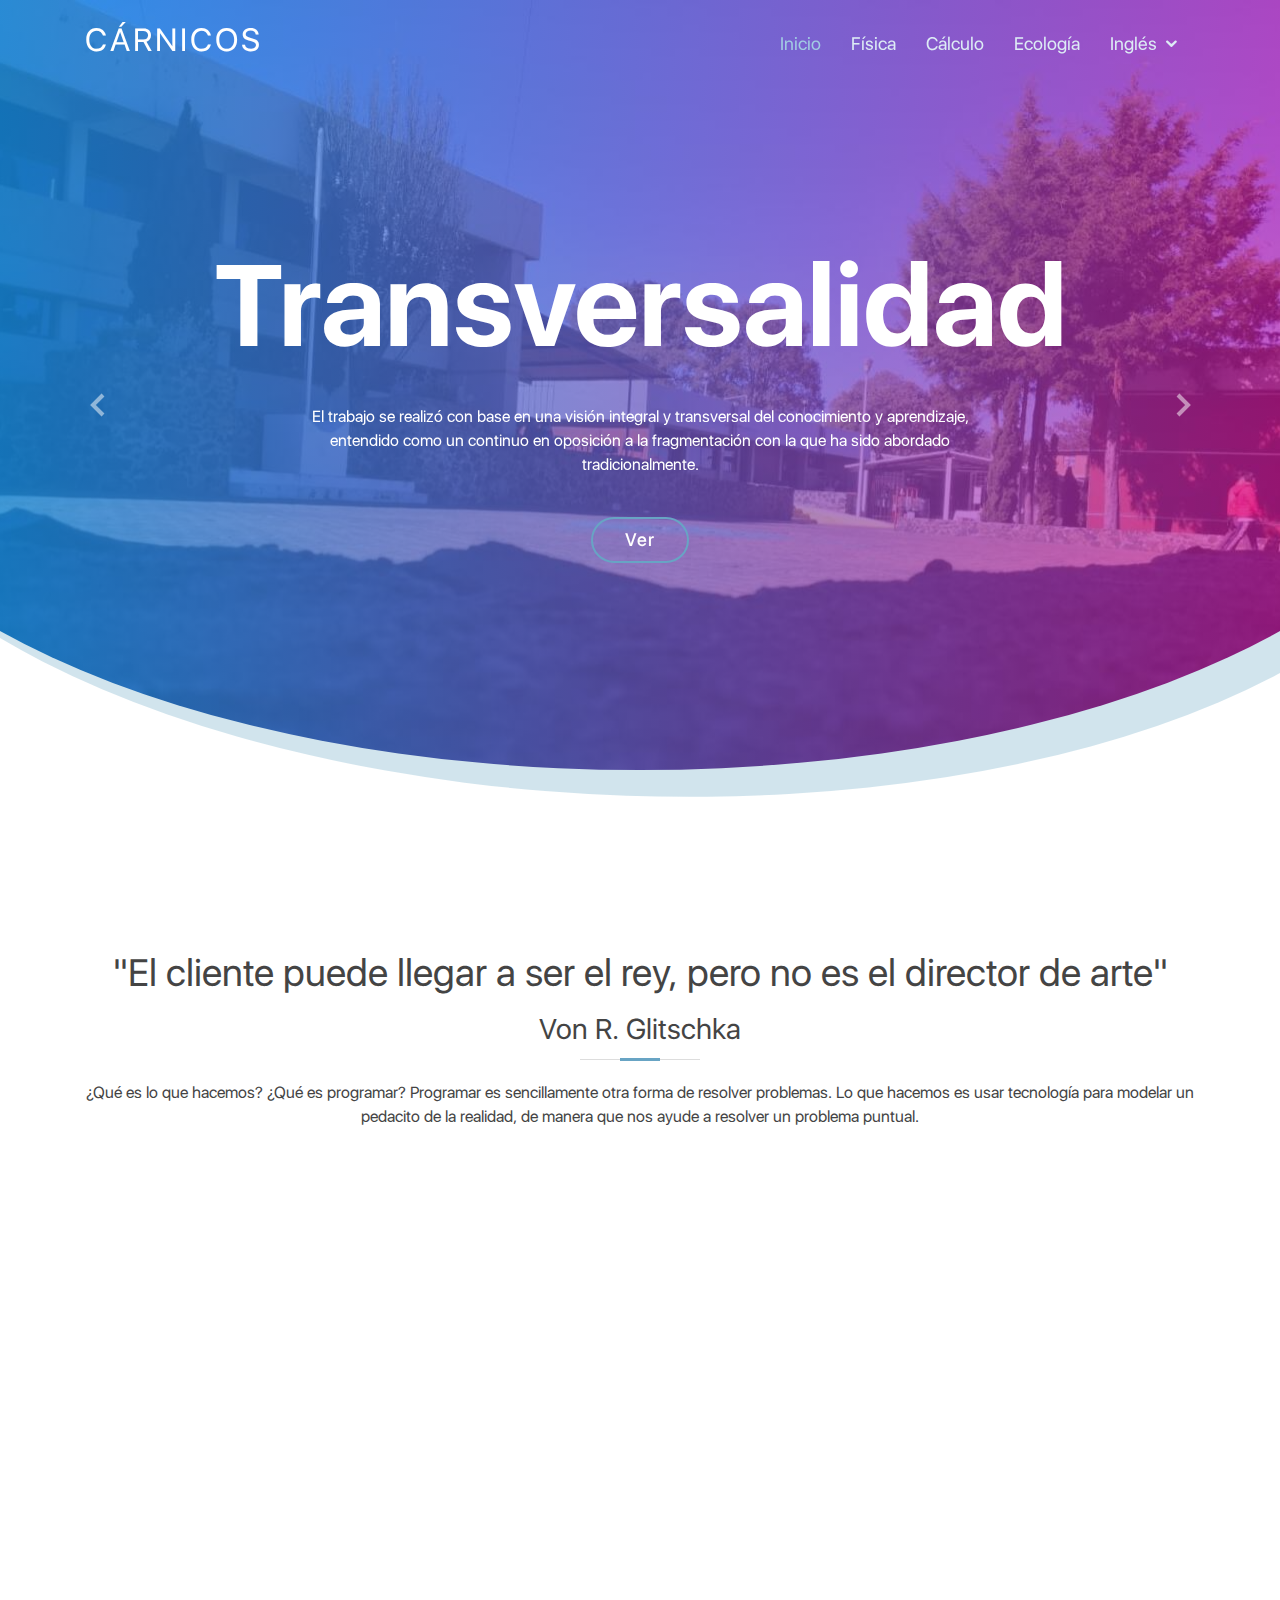
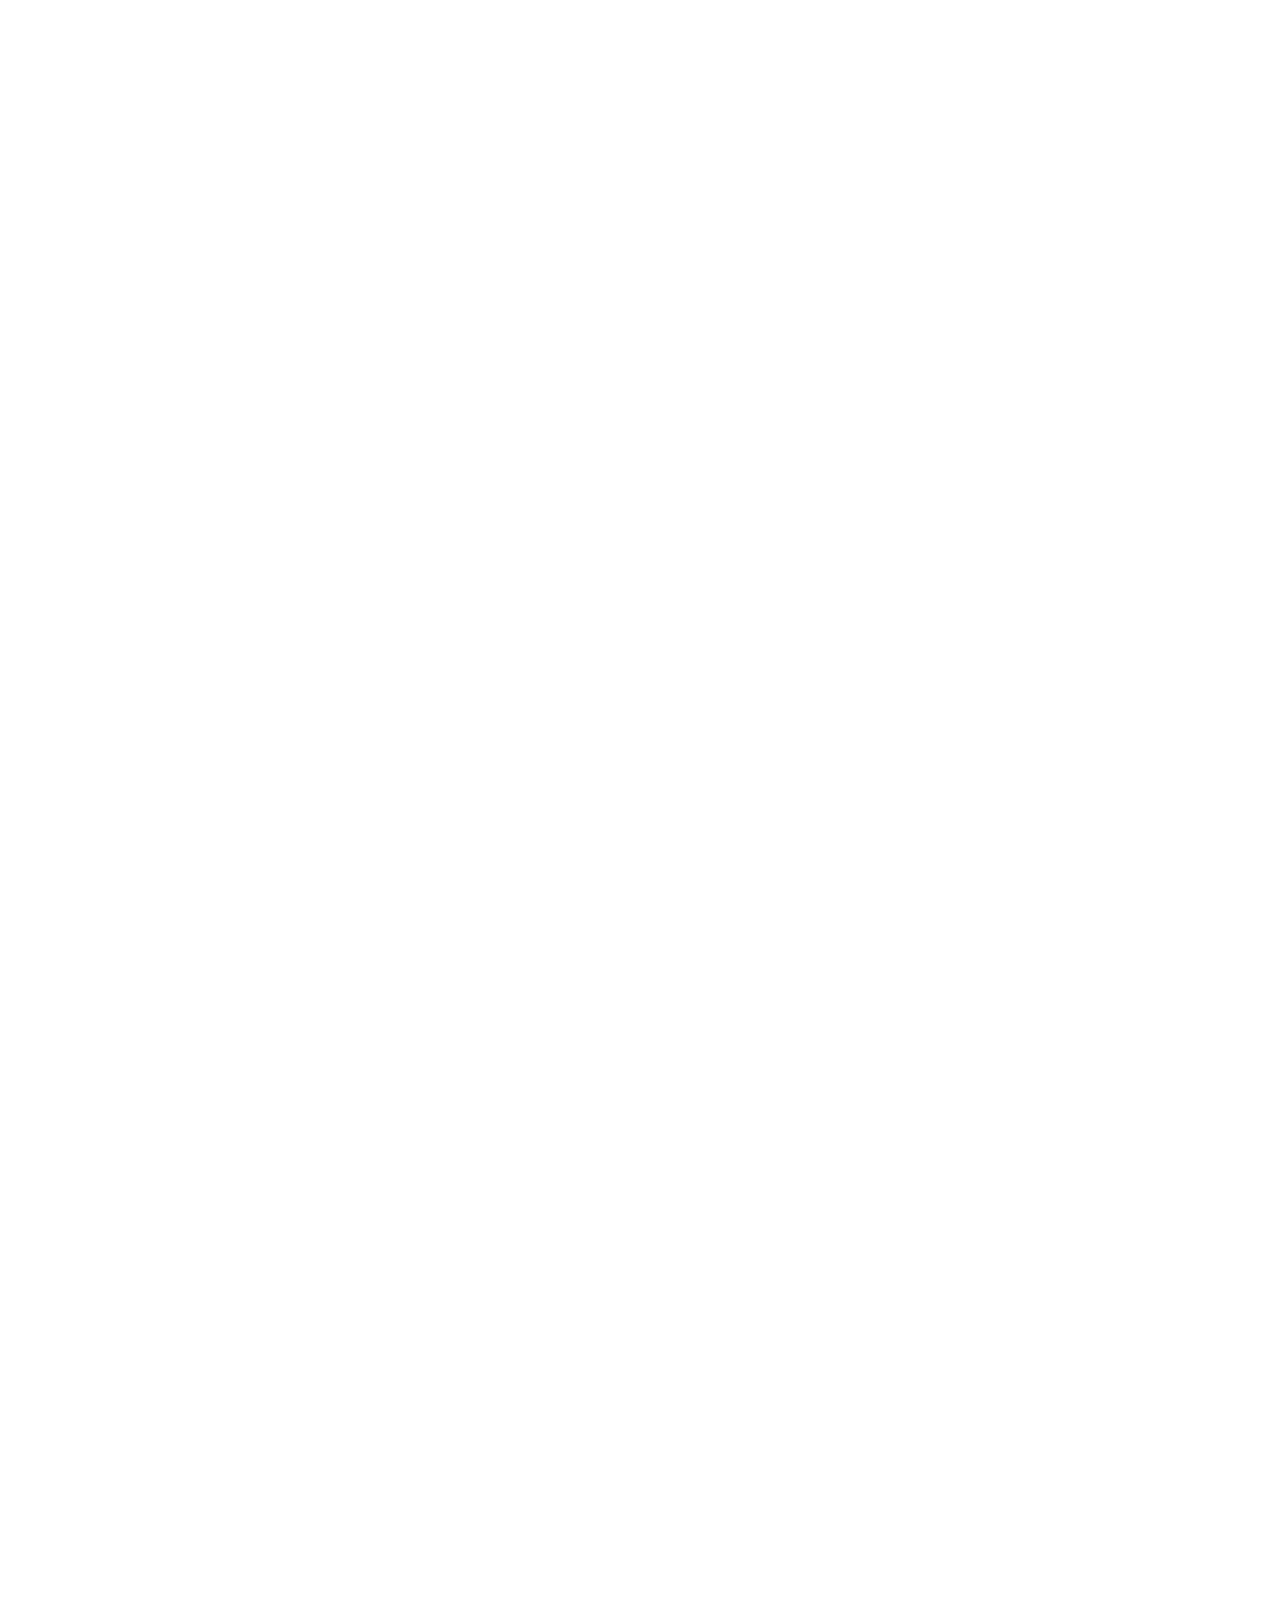
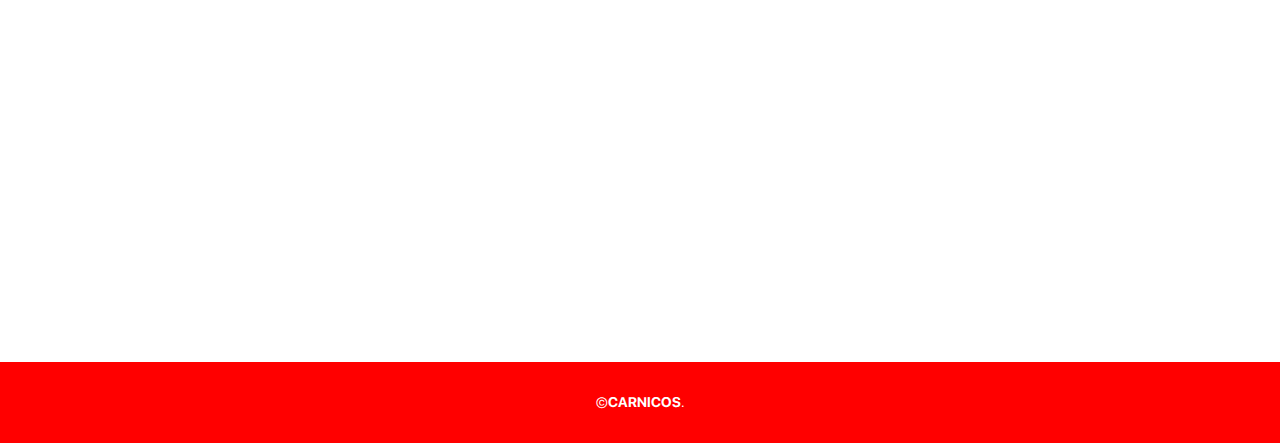
==== commit 630609e8: "Update index.html" ====
--- a/index.html
+++ b/index.html
@@ -60,9 +60,9 @@
       </div>
       <div class="carousel-item">
         <div class="carousel-container">
-          <h2 class="animated fadeInDown">CETis 167</h2>
-          <p class="animated fadeInUp">Centro de Estudios Tecnológicos Industrial y de Servicio No. 167.</p>
-          <a href="http://cetis167edu.com.mx" class="btn-get-started animated fadeInUp">Visitar</a>
+          <h2 class="animated fadeInDown">Nuestro Team</h2>
+          <p class="animated fadeInUp">Nuestro equipo de trabajo.</p>
+          <a href="https://lxrd17.github.io/developers/" class="btn-get-started animated fadeInUp">Visitar</a>
         </div>
       </div>
       <a class="carousel-control-prev" href="#heroCarousel" role="button" data-slide="prev">
@@ -185,35 +185,20 @@
     <section class="services">
       <div class="container">
         <div class="row">
-          <div class="col-md-6 col-lg-3 d-flex align-items-stretch" data-aos="fade-up">
-            <div class="icon-box icon-box-cyan">
-              <div class="icon"><i class="icofont-code"></i></div>
-              <h4 class="title"><a href="">Programación</a></h4>
-              <p class="description">"La idea no es vivir para siempre, es crear algo que sí lo haga"</p>
-            </div>
-          </div>
-          <div class="col-md-6 col-lg-3 d-flex align-items-stretch" data-aos="fade-up" data-aos-delay="200">
+          <div class="col-md-6 col-lg-6 d-flex align-items-stretch" data-aos="fade-up" data-aos-delay="200">
             <div class="icon-box icon-box-blue">
               <div class="icon"><i class="icofont-food-basket"></i></div>
               <h4 class="title"><a href="prinal.html">Preparación de alimentos y bebidas</a></h4>
               <p class="description">"La cocina es un lenguaje mediante el cual se puede expresar magia, humor, provocación, cultura"</p>
             </div>
           </div>
-          <div class="col-md-6 col-lg-3 d-flex align-items-stretch" data-aos="fade-up" data-aos-delay="200">
+          <div class="col-md-6 col-lg-6 d-flex align-items-stretch" data-aos="fade-up" data-aos-delay="200">
             <div class="icon-box icon-box-green">
               <div class="icon"><i class="icofont-architecture"></i></div>
-              <h4 class="title"><a href="">Producción industrial de alimentos</a></h4>
+              <h4 class="title"><a href="pani.html">Producción industrial de alimentos</a></h4>
               <p class="description">La vida es una reacción química que sólo requiere de equilibrio</p>
             </div>
           </div>
-          <div class="col-md-6 col-lg-3 d-flex align-items-stretch" data-aos="fade-up" data-aos-delay="100">
-            <div class="icon-box icon-box-pink">
-              <div class="icon"><i class="icofont-computer"></i></div>
-              <h4 class="title"><a href="ofim.html">Ofimática</a></h4>
-              <p class="description">"No temo a los ordenadores; lo que temo es quedarme sin ellos"</p>
-            </div>
-          </div>
-        </div>
       </div>
     </section>
   </main>
--- a/assets/css/style.css
+++ b/assets/css/style.css
@@ -31,7 +31,7 @@
 }
 
 .back-to-top i {
-  font-size: 34px;
+  font-size: 24px;
   position: absolute;
   top: 8px;
   left: 8px;
@@ -189,7 +189,7 @@
     content: "\ea9d";
   }
 }
-.mobile-nav {
+.mobile-nav { 
   position: fixed;
   top: 0;
   bottom: 0;
@@ -198,7 +198,7 @@
   left: -260px;
   width: 260px;
   padding-top: 18px;
-  background: rgba(0, 156, 235, 0.8);
+  animation: backa1 3s linear infinite;
   transition: 0.4s;
 }
 
@@ -1240,6 +1240,153 @@
   -webkit-transform: rotate(-45deg);
   transform: rotate(-45deg);
 }
+.row1 {
+  width: 100%;
+  -webkit-box-pack: start;
+          justify-content: flex-start;
+  display: -webkit-box;
+  display: flex;
+  -webkit-box-orient: horizontal;
+  -webkit-box-direction: normal;
+          flex-flow: row wrap;
+}
+.row1 img{
+  width: 300px;
+  height: 100px;
+}
+.product, .product--blue, .product--orange, .product--red, .product--green, .product--yellow, .product--pink {
+  box-shadow: 1px 5px 15px #CCC;
+  width: 15em;
+  height: auto;
+  border-radius: 3px;
+  padding: 2em;
+  margin: 1em;
+  overflow: hidden;
+  position: relative;
+  -webkit-box-flex: 1;
+          flex: auto;
+}
+.product--blue {
+  
+  animation: backa1 4s linear infinite;
+}
+.product--orange {
+  
+  animation: backa1 4s linear infinite;
+}
+.product--red {
+  
+  animation: backa1 4s linear infinite;
+}
+.product--green {
+  
+  animation: backa1 4s linear infinite;
+}
+.product--yellow {
+  
+  animation: backa1 4s linear infinite;
+}
+.product--pink {
+  
+  animation: backa1 4s linear infinite;
+}
+.product img, .product--blue img, .product--orange img, .product--red img, .product--green img, .product--yellow img, .product--pink img {
+  max-width: 100%;
+  min-width: 50%;
+  height: auto !important;
+  text-align: center;
+}
+.product_inner {
+  display: -webkit-box;
+  display: flex;
+  -webkit-box-align: center;
+          align-items: center;
+  -webkit-box-orient: vertical;
+  -webkit-box-direction: normal;
+          flex-flow: column wrap;
+}
+.product_inner p {
+  color: rgba(255, 255, 255, 0.9);
+}
+.img-rotate-x
+{
+transition:all 1.2s ease-in-out;
+-webkit-transition:all 1.2s ease-in-out;
+-moz-transition:all 1.2s ease-in-out;
+-ms-transition:all 1.2s ease-in-out;
+-o-transition:all 1.2s ease-in-out;
+}
+
+.img-rotate-x:hover
+{
+transform:rotateX(180deg);
+-webkit-transform:rotateX(180deg);
+-moz-transform:rotateX(180deg);
+-ms-transform:rotateX(180deg);
+-o-transform:rotateX(180deg);
+}
+
+.img-rotate-y
+{
+transition:all 1.2s ease-in-out;
+-webkit-transition:all 1.2s ease-in-out;
+-moz-transition:all 1.2s ease-in-out;
+-ms-transition:all 1.2s ease-in-out;
+-o-transition:all 1.2s ease-in-out;
+}
+
+.img-rotate-y:hover
+{
+transform:rotateY(180deg);
+-webkit-transform:rotateY(180deg);
+-moz-transform:rotateY(180deg);
+-ms-transform:rotateY(180deg);
+-o-transform:rotateY(180deg);
+}
+
+.img-rotate-z
+{
+transition:all 1.2s ease-in-out;
+-webkit-transition:all 1.2s ease-in-out;
+-moz-transition:all 1.2s ease-in-out;
+-ms-transition:all 1.2s ease-in-out;
+-o-transition:all 1.2s ease-in-out;
+}
+
+.img-rotate-z:hover
+{
+transform:rotateZ(180deg);
+-webkit-transform:rotateZ(180deg);
+-moz-transform:rotateZ(180deg);
+-ms-transform:rotateZ(180deg);
+-o-transform:rotateZ(180deg);
+}
+@keyframes backa1{
+	0%{
+		background:#FF9D00;
+	}
+	25%{
+		background:#FF9D00  ;
+	}
+	26%{
+		background: #ff0800cc;
+	}
+	50%{
+		background: #ff0800cc;
+	}
+	51%{
+		background:#00FF1C;
+	}
+	75%{
+		background:#00FF1C;
+	}	
+	76%{
+		background:#7d1eca;
+	}
+	100%{
+		background:#7d1eca;
+  }
+}
 #footer {
   background: #ff0000;
   padding: 0 0 30px 0;
